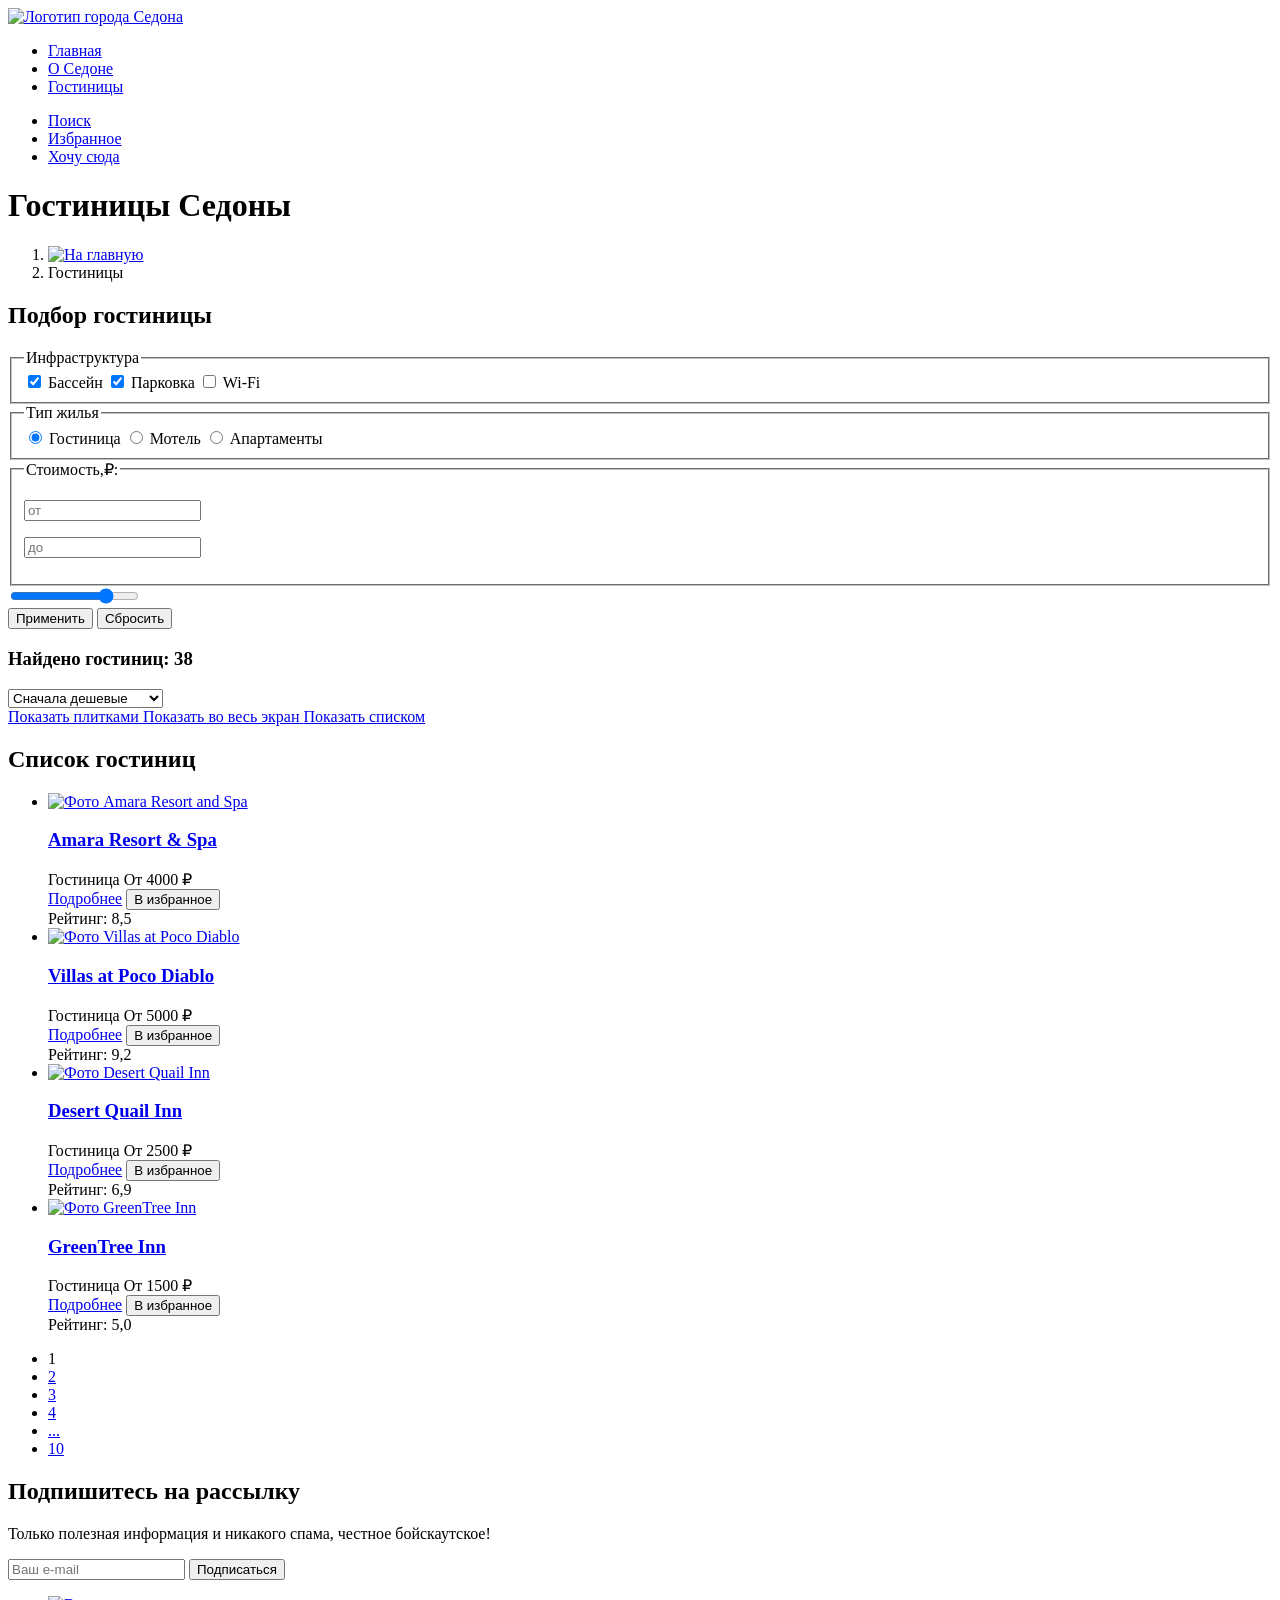
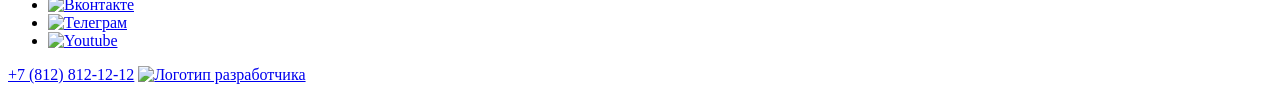
==== catalog.html @ 0f6bb001 "Add files via upload" ====
<!DOCTYPE html>
<html lang="ru">
  <head>
    <meta charset="utf-8">
    <title>HTML Academy: Седона</title>
    <link rel="stylesheet" href="style.css">
  </head>
  <body>
    <header class="page-header">
        <a href="/" class="logo-link">
            <img src="#" alt="Логотип города Седона">
        </a>

        <nav class="navigation">
            <ul class = "navigation-list">
                <li class = "navigation-item">
                    <a class = "navigation-link" href="index.html">Главная</a>
                </li>
                <li class = "navigation-item">
                    <a class = "navigation-link" href="#">О Седоне</a>
                </li>
                <li class = "navigation-item">
                    <a class = "navigation-link" href="#">Гостиницы</a>
                </li>
            </ul>

            <ul class = "navigation-user">
                <li class = "navigation-item">
                    <a class = "navigation-link" href="#">
                        <span class = "visually-hidden">Поиск</span>
                    </a>
                </li>
                <li class = "navigation-item">
                    <a class = "navigation-link" href="#">
                        <span class = "visually-hidden">Избранное</span>
                    </a>
                </li>
                <li class = "navigation-item">
                    <a class = "navigation-link" href="catalog.html">Хочу сюда</a>
                </li>
            </ul>
        </nav>
    </header>

    <main>
        <div class = "hero-text">
            <h1 class = "hero-title">Гостиницы Седоны</h1>
            <nav class = "breadcrumb">
                <ol>
                    <li>
                        <a href = "index.html">
                        <img src = "#" alt = "На главную">
                        </a>
                    </li>
                    <li><span aria-current="page">Гостиницы</span></li>
                </ol>
            </nav>
        </div>

        <form class = "hotel-filter" aria-label="Фильтр гостиниц">
            <h2 class = "hidden-headin">Подбор гостиницы</h2>

            <fieldset class = "infra">
                <legend class = "infra-title">Инфраструктура</legend>
                <label><input type="checkbox" name="infra" value="pool" checked> Бассейн</label>
                <label><input type="checkbox" name="infra" value="parking" checked> Парковка</label>
                <label><input type="checkbox" name="infra" value="wifi"> Wi-Fi</label>
            </fieldset>

            <fieldset class = "type-house">
                <legend class = "type-house-title">Тип жилья</legend>
                <input type="radio" id="type-house-1" name="housing" value="type-house-1" checked>
                <label for="type-house-1">Гостиница</label>

                <input type="radio" id="type-house-2" name="housing" value="type-house-2">
                <label for="type-house-2">Мотель</label>

                <input type="radio" id="type-house-3" name="housing" value="type-house-3">
                <label for="type-house-3">Апартаменты</label>
            </fieldset>

            <fieldset class = "price-form">
                <legend class = "price-form-title">Стоимость,₽:</legend>
                    <p class = "price-form-min">
                        <label for = "price-min"></label>
                        <input class = "number" id = "price-min" name = "price-min" placeholder = "от">
                    </p>
                    <p class = "price-form-max">
                        <label for = "price-max"></label>
                        <input class = "number" id = "price-max" name = "price-max" placeholder = "до">
                    </p>
            </fieldset>
        </form>

        <input type="range" min="0" max="9000" step="1" value="7000">

        <div class = "price-range-button">
            <button type="button" name = "apply-button">Применить</button>
            <button type="button" name = "reset-button">Сбросить</button>
        </div>

        <h3 class = "result">Найдено гостиниц: 38</h3>

        <select class ="sorting">
            <option value="cheap">Сначала дешевые</option>
            <option value="popular">Сначала популярные</option>
            <option value="expensive">Сначала дорогие</option>
        </select>
        

        <div class = "view-catalog-button">
            <a href = "#" class = "view-button-1">
                <span class = "visually-hidden">Показать плитками</span>
            </a>
            <a href = "#" class = "view-button-2">
                <span class = "visually-hidden">Показать во весь экран</span>
            </a>
            <a href = "#" class = "view-button-3">
                <span class = "visually-hidden">Показать списком</span>
            </a>
        </div>

        <section class = "product-cards">
            <h2 class = "hidden-heading">Список гостиниц</h2>

            <ul class = "product-list">
                <li class = "product-card">
                    <a href="#" class="product-link">
                        <img src="#" alt="Фото Amara Resort and Spa">
                        <h3>Amara Resort & Spa</h3>
                    </a>

                    <div class="product-categories">
                        <span class="product-type">Гостиница</span>
                        <span class="product-price">От 4000 ₽</span>
                    </div>

                    <div class="product-actions">
                        <a href="#" class="button-details">Подробнее</a>
                        <button type="button" class="button-fav" name="fav-button">В избранное</button>
                    </div>

                    <div class="product-rating">
                        <div class="rating-stars stars-4" role="img" aria-label="Рейтинг: 4 звезды"></div>
                        <div class="rating-value">Рейтинг: 8,5</div>
                    </div>
                </li>

                <li class = "product-card">
                    <a href="#" class="product-link">
                        <img src="#" alt="Фото Villas at Poco Diablo">
                        <h3 class="product-title">Villas at Poco Diablo</h3>
                    </a>  

                    <div class="product-categories">
                        <span class="product-type">Гостиница</span>
                        <span class="product-price">От 5000 ₽</span>
                    </div>

                    <div class="product-actions">
                        <a href="#" class="button-details">Подробнее</a>
                        <button type="button" class="button-fav" name="fav-button">В избранное</button>
                    </div>

                    <div class="product-rating">
                        <div class="rating-stars stars-4" role="img" aria-label="Рейтинг: 4 звезды"></div>
                        <div class="rating-value">Рейтинг: 9,2</div>
                    </div>
                </li>

                <li class = "product-card">
                    <a href="#" class="product-link">
                        <img src="#" alt="Фото Desert Quail Inn">
                        <h3 class="product-title">Desert Quail Inn</h3>
                    </a>

                    <div class="product-categories">
                        <span class="product-type">Гостиница</span>
                        <span class="product-price">От 2500 ₽</span>
                    </div>

                    <div class="product-actions">
                        <a href="#" class="button-details">Подробнее</a>
                        <button type="button" class="button-fav" name="fav-button">В избранное</button>
                    </div>

                    <div class="product-rating">
                        <div class="rating-stars stars-3" role="img" aria-label="Рейтинг: 3 звезды"></div>
                        <div class="rating-value">Рейтинг: 6,9</div>
                    </div>
                </li>

                <li class = "product-card">
                    <a href="#" class="product-link">
                        <img src="#" alt="Фото GreenTree Inn">
                        <h3 class="product-title">GreenTree Inn</h3>
                    </a>

                    <div class="product-categories">
                        <span class="product-type">Гостиница</span>
                        <span class="product-price">От 1500 ₽</span>
                    </div>

                    <div class="product-actions">
                        <a href="#" class="button-details">Подробнее</a>
                        <button type="button" class="button-fav" name="fav-button">В избранное</button>
                    </div>

                    <div class="product-rating">
                        <div class="rating-stars stars-2" role="img" aria-label="Рейтинг: 2 звезды"></div>
                        <div class="rating-value">Рейтинг: 5,0</div>
                    </div>
                </li>
            </ul>
        </section>    

        <div class = "pagination">
            <ul class="pagination-list">
                <li class="pagination-item">
                    <a class="pagination-link pagination-current">1</a>
                </li>
                <li class="pagination-item">
                    <a class="pagination-link" href="#">2</a>
                </li>
                <li class="pagination-item">
                    <a class="pagination-link" href="#">3</a>
                </li>
                <li class="pagination-item">
                    <a class="pagination-link" href="#">4</a>
                </li>
                <li class="pagination-item">
                    <a class="pagination-link" href="#">...</a>
                </li>
                <li class="pagination-item">
                    <a class="pagination-link" href="#">10</a>
                </li>
            </ul>   
        </div>
    </main>

    <footer>
         <section class = "subscribe">
            <h2>Подпишитесь на рассылку</h2>
                <p>Только полезная информация и никакого спама, честное бойскаутское!</p>

            <form class="subscribe-form" action="https://echo.htmlacademy.ru/" method="post">
                <input type="email" name="email" placeholder="Ваш e-mail" required>
                <button type="submit">Подписаться</button>
            </form>
        </section>
        
        <ul class = "social-media">
            <li class = "Вконтакте">
                <a href = "https://vk.com/htmlacademy">
                <img src = "#" alt = "Вконтакте">
                </a>
            </li>
            <li class = "Телеграм">
                <a href = "https://t.me/htmlacademy">
                <img src = "#" alt = "Телеграм">
                </a>
            </li>
            <li class = "Youtube">
                <a href = "https://www.youtube.com/user/htmlacademyru">
                <img src = "#" alt = "Youtube">
                </a>
            </li>
        </ul>

        <a class="contacts-phone" href = "tel:+78128121212">+7 (812) 812-12-12</a>
        
        <a href = "https://htmlacademy.ru">
            <img src = "#" alt = "Логотип разработчика">
        </a>
    </footer>
  </body>
</html>
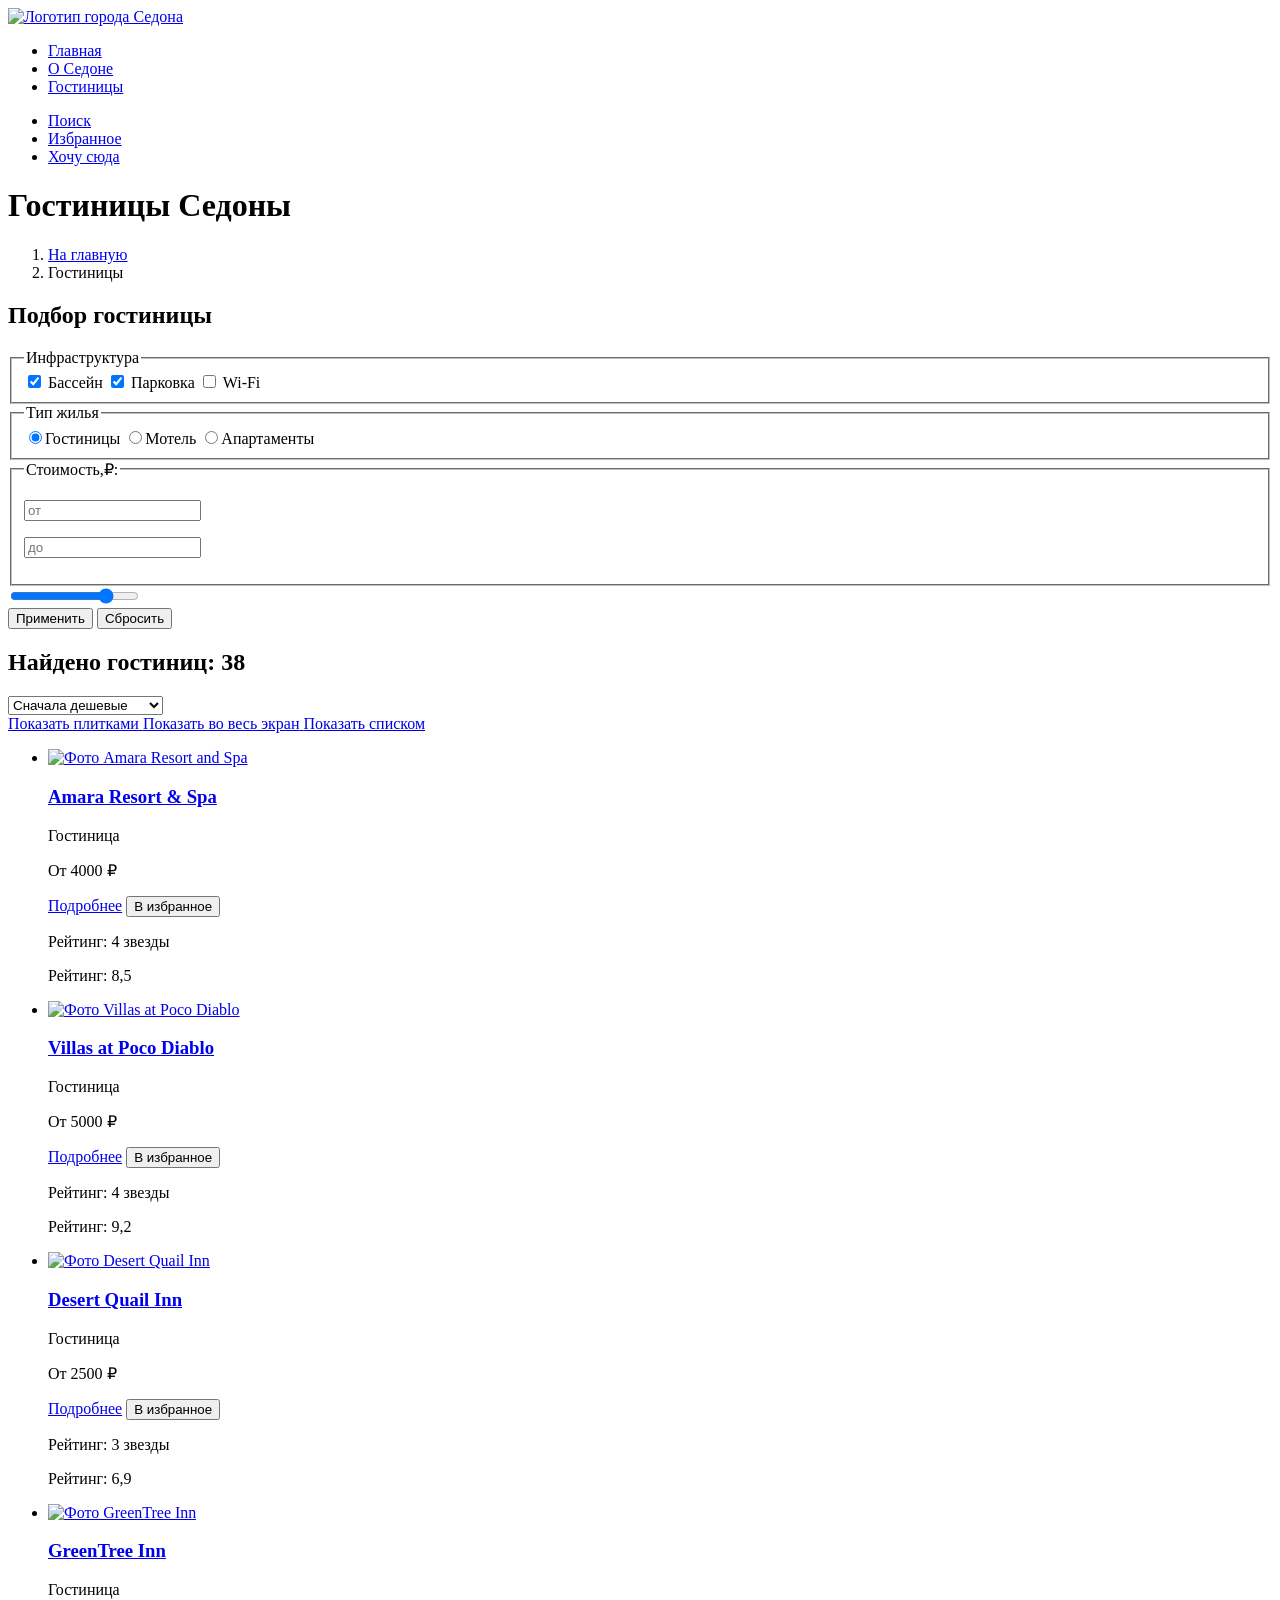
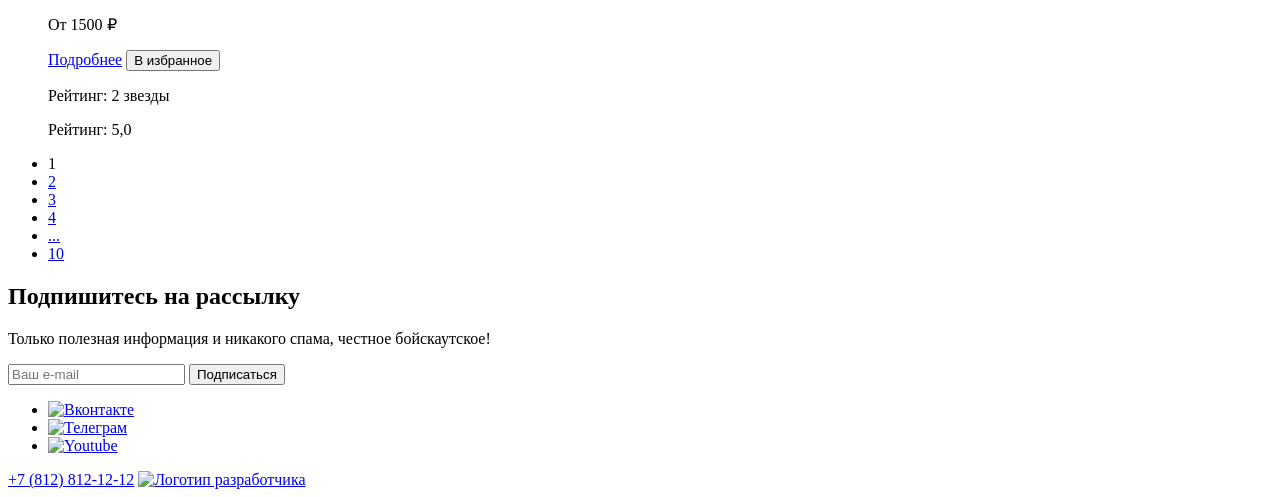
==== commit dc57a049: "Вносит правки в разметку для авто проверки" ====
--- a/catalog.html
+++ b/catalog.html
@@ -1,277 +1,251 @@
-<!DOCTYPE html>
-<html lang="ru">
-  <head>
-    <meta charset="utf-8">
-    <title>HTML Academy: Седона</title>
-    <link rel="stylesheet" href="style.css">
-  </head>
-  <body>
-    <header class="page-header">
-        <a href="/" class="logo-link">
-            <img src="#" alt="Логотип города Седона">
-        </a>
-
-        <nav class="navigation">
-            <ul class = "navigation-list">
-                <li class = "navigation-item">
-                    <a class = "navigation-link" href="index.html">Главная</a>
-                </li>
-                <li class = "navigation-item">
-                    <a class = "navigation-link" href="#">О Седоне</a>
-                </li>
-                <li class = "navigation-item">
-                    <a class = "navigation-link" href="#">Гостиницы</a>
-                </li>
-            </ul>
-
-            <ul class = "navigation-user">
-                <li class = "navigation-item">
-                    <a class = "navigation-link" href="#">
-                        <span class = "visually-hidden">Поиск</span>
-                    </a>
-                </li>
-                <li class = "navigation-item">
-                    <a class = "navigation-link" href="#">
-                        <span class = "visually-hidden">Избранное</span>
-                    </a>
-                </li>
-                <li class = "navigation-item">
-                    <a class = "navigation-link" href="catalog.html">Хочу сюда</a>
-                </li>
-            </ul>
-        </nav>
-    </header>
-
-    <main>
-        <div class = "hero-text">
-            <h1 class = "hero-title">Гостиницы Седоны</h1>
-            <nav class = "breadcrumb">
-                <ol>
-                    <li>
-                        <a href = "index.html">
-                        <img src = "#" alt = "На главную">
-                        </a>
-                    </li>
-                    <li><span aria-current="page">Гостиницы</span></li>
-                </ol>
-            </nav>
-        </div>
-
-        <form class = "hotel-filter" aria-label="Фильтр гостиниц">
-            <h2 class = "hidden-headin">Подбор гостиницы</h2>
-
-            <fieldset class = "infra">
-                <legend class = "infra-title">Инфраструктура</legend>
-                <label><input type="checkbox" name="infra" value="pool" checked> Бассейн</label>
-                <label><input type="checkbox" name="infra" value="parking" checked> Парковка</label>
-                <label><input type="checkbox" name="infra" value="wifi"> Wi-Fi</label>
-            </fieldset>
-
-            <fieldset class = "type-house">
-                <legend class = "type-house-title">Тип жилья</legend>
-                <input type="radio" id="type-house-1" name="housing" value="type-house-1" checked>
-                <label for="type-house-1">Гостиница</label>
-
-                <input type="radio" id="type-house-2" name="housing" value="type-house-2">
-                <label for="type-house-2">Мотель</label>
-
-                <input type="radio" id="type-house-3" name="housing" value="type-house-3">
-                <label for="type-house-3">Апартаменты</label>
-            </fieldset>
-
-            <fieldset class = "price-form">
-                <legend class = "price-form-title">Стоимость,₽:</legend>
-                    <p class = "price-form-min">
-                        <label for = "price-min"></label>
-                        <input class = "number" id = "price-min" name = "price-min" placeholder = "от">
-                    </p>
-                    <p class = "price-form-max">
-                        <label for = "price-max"></label>
-                        <input class = "number" id = "price-max" name = "price-max" placeholder = "до">
-                    </p>
-            </fieldset>
-        </form>
-
-        <input type="range" min="0" max="9000" step="1" value="7000">
-
-        <div class = "price-range-button">
-            <button type="button" name = "apply-button">Применить</button>
-            <button type="button" name = "reset-button">Сбросить</button>
-        </div>
-
-        <h3 class = "result">Найдено гостиниц: 38</h3>
-
-        <select class ="sorting">
-            <option value="cheap">Сначала дешевые</option>
-            <option value="popular">Сначала популярные</option>
-            <option value="expensive">Сначала дорогие</option>
-        </select>
-        
-
-        <div class = "view-catalog-button">
-            <a href = "#" class = "view-button-1">
-                <span class = "visually-hidden">Показать плитками</span>
-            </a>
-            <a href = "#" class = "view-button-2">
-                <span class = "visually-hidden">Показать во весь экран</span>
-            </a>
-            <a href = "#" class = "view-button-3">
-                <span class = "visually-hidden">Показать списком</span>
-            </a>
-        </div>
-
-        <section class = "product-cards">
-            <h2 class = "hidden-heading">Список гостиниц</h2>
-
-            <ul class = "product-list">
-                <li class = "product-card">
-                    <a href="#" class="product-link">
-                        <img src="#" alt="Фото Amara Resort and Spa">
-                        <h3>Amara Resort & Spa</h3>
-                    </a>
-
-                    <div class="product-categories">
-                        <span class="product-type">Гостиница</span>
-                        <span class="product-price">От 4000 ₽</span>
-                    </div>
-
-                    <div class="product-actions">
-                        <a href="#" class="button-details">Подробнее</a>
-                        <button type="button" class="button-fav" name="fav-button">В избранное</button>
-                    </div>
-
-                    <div class="product-rating">
-                        <div class="rating-stars stars-4" role="img" aria-label="Рейтинг: 4 звезды"></div>
-                        <div class="rating-value">Рейтинг: 8,5</div>
-                    </div>
-                </li>
-
-                <li class = "product-card">
-                    <a href="#" class="product-link">
-                        <img src="#" alt="Фото Villas at Poco Diablo">
-                        <h3 class="product-title">Villas at Poco Diablo</h3>
-                    </a>  
-
-                    <div class="product-categories">
-                        <span class="product-type">Гостиница</span>
-                        <span class="product-price">От 5000 ₽</span>
-                    </div>
-
-                    <div class="product-actions">
-                        <a href="#" class="button-details">Подробнее</a>
-                        <button type="button" class="button-fav" name="fav-button">В избранное</button>
-                    </div>
-
-                    <div class="product-rating">
-                        <div class="rating-stars stars-4" role="img" aria-label="Рейтинг: 4 звезды"></div>
-                        <div class="rating-value">Рейтинг: 9,2</div>
-                    </div>
-                </li>
-
-                <li class = "product-card">
-                    <a href="#" class="product-link">
-                        <img src="#" alt="Фото Desert Quail Inn">
-                        <h3 class="product-title">Desert Quail Inn</h3>
-                    </a>
-
-                    <div class="product-categories">
-                        <span class="product-type">Гостиница</span>
-                        <span class="product-price">От 2500 ₽</span>
-                    </div>
-
-                    <div class="product-actions">
-                        <a href="#" class="button-details">Подробнее</a>
-                        <button type="button" class="button-fav" name="fav-button">В избранное</button>
-                    </div>
-
-                    <div class="product-rating">
-                        <div class="rating-stars stars-3" role="img" aria-label="Рейтинг: 3 звезды"></div>
-                        <div class="rating-value">Рейтинг: 6,9</div>
-                    </div>
-                </li>
-
-                <li class = "product-card">
-                    <a href="#" class="product-link">
-                        <img src="#" alt="Фото GreenTree Inn">
-                        <h3 class="product-title">GreenTree Inn</h3>
-                    </a>
-
-                    <div class="product-categories">
-                        <span class="product-type">Гостиница</span>
-                        <span class="product-price">От 1500 ₽</span>
-                    </div>
-
-                    <div class="product-actions">
-                        <a href="#" class="button-details">Подробнее</a>
-                        <button type="button" class="button-fav" name="fav-button">В избранное</button>
-                    </div>
-
-                    <div class="product-rating">
-                        <div class="rating-stars stars-2" role="img" aria-label="Рейтинг: 2 звезды"></div>
-                        <div class="rating-value">Рейтинг: 5,0</div>
-                    </div>
-                </li>
-            </ul>
-        </section>    
-
-        <div class = "pagination">
-            <ul class="pagination-list">
-                <li class="pagination-item">
-                    <a class="pagination-link pagination-current">1</a>
-                </li>
-                <li class="pagination-item">
-                    <a class="pagination-link" href="#">2</a>
-                </li>
-                <li class="pagination-item">
-                    <a class="pagination-link" href="#">3</a>
-                </li>
-                <li class="pagination-item">
-                    <a class="pagination-link" href="#">4</a>
-                </li>
-                <li class="pagination-item">
-                    <a class="pagination-link" href="#">...</a>
-                </li>
-                <li class="pagination-item">
-                    <a class="pagination-link" href="#">10</a>
-                </li>
-            </ul>   
-        </div>
-    </main>
-
-    <footer>
-         <section class = "subscribe">
-            <h2>Подпишитесь на рассылку</h2>
-                <p>Только полезная информация и никакого спама, честное бойскаутское!</p>
-
-            <form class="subscribe-form" action="https://echo.htmlacademy.ru/" method="post">
-                <input type="email" name="email" placeholder="Ваш e-mail" required>
-                <button type="submit">Подписаться</button>
-            </form>
-        </section>
-        
-        <ul class = "social-media">
-            <li class = "Вконтакте">
-                <a href = "https://vk.com/htmlacademy">
-                <img src = "#" alt = "Вконтакте">
-                </a>
-            </li>
-            <li class = "Телеграм">
-                <a href = "https://t.me/htmlacademy">
-                <img src = "#" alt = "Телеграм">
-                </a>
-            </li>
-            <li class = "Youtube">
-                <a href = "https://www.youtube.com/user/htmlacademyru">
-                <img src = "#" alt = "Youtube">
-                </a>
-            </li>
-        </ul>
-
-        <a class="contacts-phone" href = "tel:+78128121212">+7 (812) 812-12-12</a>
-        
-        <a href = "https://htmlacademy.ru">
-            <img src = "#" alt = "Логотип разработчика">
-        </a>
-    </footer>
-  </body>
-</html>
+<!DOCTYPE html>
+<html lang="ru">
+  <head>
+    <meta charset="utf-8">
+    <title>HTML Academy: Седона</title>
+    <link rel="stylesheet" href="style.css">
+  </head>
+  <body>
+    <header class="page-header" data-test="header">
+        <a href="index.html" class="logo-link">
+            <img src="#" alt="Логотип города Седона">
+        </a>
+
+        <nav class="navigation">
+            <ul class="navigation-list">
+                <li class="navigation-item">
+                    <a class="navigation-link" href="index.html">Главная</a>
+                </li>
+                <li class="navigation-item">
+                    <a class="navigation-link" href="#">О Седоне</a>
+                </li>
+                <li class="navigation-item">
+                    <a class="navigation-link" href="#">Гостиницы</a>
+                </li>
+            </ul>
+
+            <ul class="navigation-user">
+                <li class="navigation-user-item">
+                    <a class="navigation-link" href="#">
+                        <span class="visually-hidden">Поиск</span>
+                    </a>
+                </li>
+                <li class="navigation-user-item">
+                    <a class="navigation-link" href="#">
+                        <span class="visually-hidden">Избранное</span>
+                    </a>
+                </li>
+                <li class="navigation-user-item">
+                    <a class="navigation-link" href="catalog.html">Хочу сюда</a>
+                </li>
+            </ul>
+        </nav>
+    </header>
+
+    <main data-test="main">
+      <div class="hero-text" data-test="hero">
+        <h1 class="hero-title">Гостиницы Седоны</h1>
+        <nav class="breadcrumb">
+            <ol>
+                <li>
+                  <a href="index.html">
+                    <span class="visually-hidden">На главную</span>
+                  </a>
+                </li>
+                <li>
+                  <a aria-current="page">Гостиницы</a>
+                </li>
+            </ol>
+        </nav>
+
+        <form class="hotel-filter" data-test="filter">
+            <h2 class="visually-hidden">Подбор гостиницы</h2>
+
+            <fieldset class="infra">
+              <legend class="infra-title">Инфраструктура</legend>
+              <label><input type="checkbox" name="infra" value="pool" checked> Бассейн</label>
+              <label><input type="checkbox" name="infra" value="parking" checked> Парковка</label>
+              <label><input type="checkbox" name="infra" value="wifi"> Wi-Fi</label>
+            </fieldset>
+
+            <fieldset class="type-house">
+              <legend class="type-house-title">Тип жилья</legend>
+              <label><input type="radio" id="type-house-1" name="housing" value="type-house-1" checked>Гостиницы</label>
+              <label><input type="radio" id="type-house-2" name="housing" value="type-house-2">Мотель</label>
+              <label><input type="radio" id="type-house-3" name="housing" value="type-house-3">Апартаменты</label>
+            </fieldset>
+
+            <fieldset class="price-form">
+                <legend class="price-form-title">Стоимость,₽:</legend>
+                    <p class="price-form-min">
+                        <label><input class="number" id="price-min" name="price-min" placeholder="от"></label>
+                    </p>
+                    <p class="price-form-max">
+                        <label><input class="number" id="price-max" name="price-max" placeholder="до"></label>
+                    </p>
+            </fieldset>
+
+            <input type="range" min="0" max="9000" step="1" value="7000">
+
+        <div class="price-range-button">
+            <button type="submit" >Применить</button>
+            <button type="button" >Сбросить</button>
+        </div>
+      </form>
+      </div>
+
+      <h2 class="result">Найдено гостиниц: 38</h2>
+      <select class ="sorting">
+          <option value="cheap">Сначала дешевые</option>
+          <option value="popular">Сначала популярные</option>
+          <option value="expensive">Сначала дорогие</option>
+      </select>
+
+
+      <div class="view-catalog-button">
+        <a href="catalog.html?view=tile" class="view-button view-button-tile view-button-current">
+            <span class="visually-hidden">Показать плитками</span>
+        </a>
+        <a href="catalog.html?view=card" class="view-button view-button-card">
+            <span class="visually-hidden">Показать во весь экран</span>
+        </a>
+        <a href="catalog.html?view=list" class="view-button view-button-list">
+            <span class="visually-hidden">Показать списком</span>
+        </a>
+      </div>
+
+      <ul class="product-list" data-test="catalog">
+        <li class="product-card">
+          <a href="#" class="product-link" tabindex="-1">
+            <img src="#" alt="Фото Amara Resort and Spa">
+          </a>
+          <a href="#" class="product-link">
+            <h3>Amara Resort & Spa</h3>
+          </a>
+
+          <p class="product-type">Гостиница</p>
+          <p class="product-price">От 4000 ₽</p>
+
+          <a href="#" class="button-details">Подробнее</a>
+          <button type="button" class="button-fav">В избранное</button>
+
+          <p class="rating-stars stars-4">
+            <span class="visually-hidden">Рейтинг: 4 звезды</span>
+          </p>
+          <p class="rating-value">Рейтинг: 8,5</p>
+        </li>
+
+        <li class="product-card">
+          <a href="#" class="product-link" tabindex="-1">
+            <img src="#" alt="Фото Villas at Poco Diablo"></a>
+          <a href="#" class="product-link">
+            <h3 class="product-title">Villas at Poco Diablo</h3></a>
+
+          <p class="product-type">Гостиница</p>
+          <p class="product-price">От 5000 ₽</p>
+
+          <a href="#" class="button-details">Подробнее</a>
+          <button type="button" class="button-fav">В избранное</button>
+
+          <p class="rating-stars stars-4">
+            <span class="visually-hidden">Рейтинг: 4 звезды</span>
+          </p>
+          <p class="rating-value">Рейтинг: 9,2</p>
+        </li>
+
+        <li class="product-card">
+          <a href="#" class="product-link" tabindex="-1">
+            <img src="#" alt="Фото Desert Quail Inn"></a>
+          <a href="#" class="product-link">
+            <h3 class="product-title">Desert Quail Inn</h3></a>
+
+          <p class="product-type">Гостиница</p>
+          <p class="product-price">От 2500 ₽</p>
+
+          <a href="#" class="button-details">Подробнее</a>
+          <button type="button" class="button-fav">В избранное</button>
+
+          <p class="rating-stars stars-3">
+            <span class="visually-hidden">Рейтинг: 3 звезды</span>
+          </p>
+          <p class="rating-value">Рейтинг: 6,9</p>
+        </li>
+
+        <li class="product-card">
+          <a href="#" class="product-link" tabindex="-1">
+            <img src="#" alt="Фото GreenTree Inn"></a>
+          <a href="#" class="product-link">
+            <h3 class="product-title">GreenTree Inn</h3></a>
+
+          <p class="product-type">Гостиница</p>
+          <p class="product-price">От 1500 ₽</p>
+
+          <a href="#" class="button-details">Подробнее</a>
+          <button type="button" class="button-fav">В избранное</button>
+
+          <p class="rating-stars stars-2">
+            <span class="visually-hidden">Рейтинг: 2 звезды</span>
+          </p>
+          <p class="rating-value">Рейтинг: 5,0</p>
+        </li>
+      </ul>
+
+      <ul class="pagination">
+        <li class="pagination-item">
+          <a class="pagination-link pagination-current">1</a>
+        </li>
+        <li class="pagination-item">
+          <a class="pagination-link" href="#">2</a>
+        </li>
+        <li class="pagination-item">
+          <a class="pagination-link" href="#">3</a>
+        </li>
+        <li class="pagination-item">
+          <a class="pagination-link" href="#">4</a>
+        </li>
+        <li class="pagination-item">
+          <a class="pagination-link" href="#">...</a>
+        </li>
+        <li class="pagination-item">
+          <a class="pagination-link" href="#">10</a>
+        </li>
+      </ul>
+
+      <section class="subscribe" data-test="subscribe">
+        <h2>Подпишитесь на рассылку</h2>
+          <p>Только полезная информация и никакого спама, честное бойскаутское!</p>
+
+        <form class="subscribe-form" action="https://echo.htmlacademy.ru/" method="post">
+          <input type="email" name="email" placeholder="Ваш e-mail" required>
+          <button type="submit">Подписаться</button>
+        </form>
+      </section>
+    </main>
+
+    <footer data-test="footer">
+        <ul class= "social-media">
+            <li class= "Вконтакте">
+                <a href= "https://vk.com/htmlacademy">
+                <img src= "#" alt= "Вконтакте">
+                </a>
+            </li>
+            <li class="Телеграм">
+                <a href="https://t.me/htmlacademy">
+                <img src="#" alt="Телеграм">
+                </a>
+            </li>
+            <li class="Youtube">
+                <a href="https://www.youtube.com/user/htmlacademyru">
+                <img src="#" alt="Youtube">
+                </a>
+            </li>
+        </ul>
+
+        <a class="contacts-phone" href="tel:+78128121212">+7 (812) 812-12-12</a>
+
+        <a href="https://htmlacademy.ru/intensive/htmlcss">
+            <img src="#" alt="Логотип разработчика">
+        </a>
+    </footer>
+  </body>
+</html>
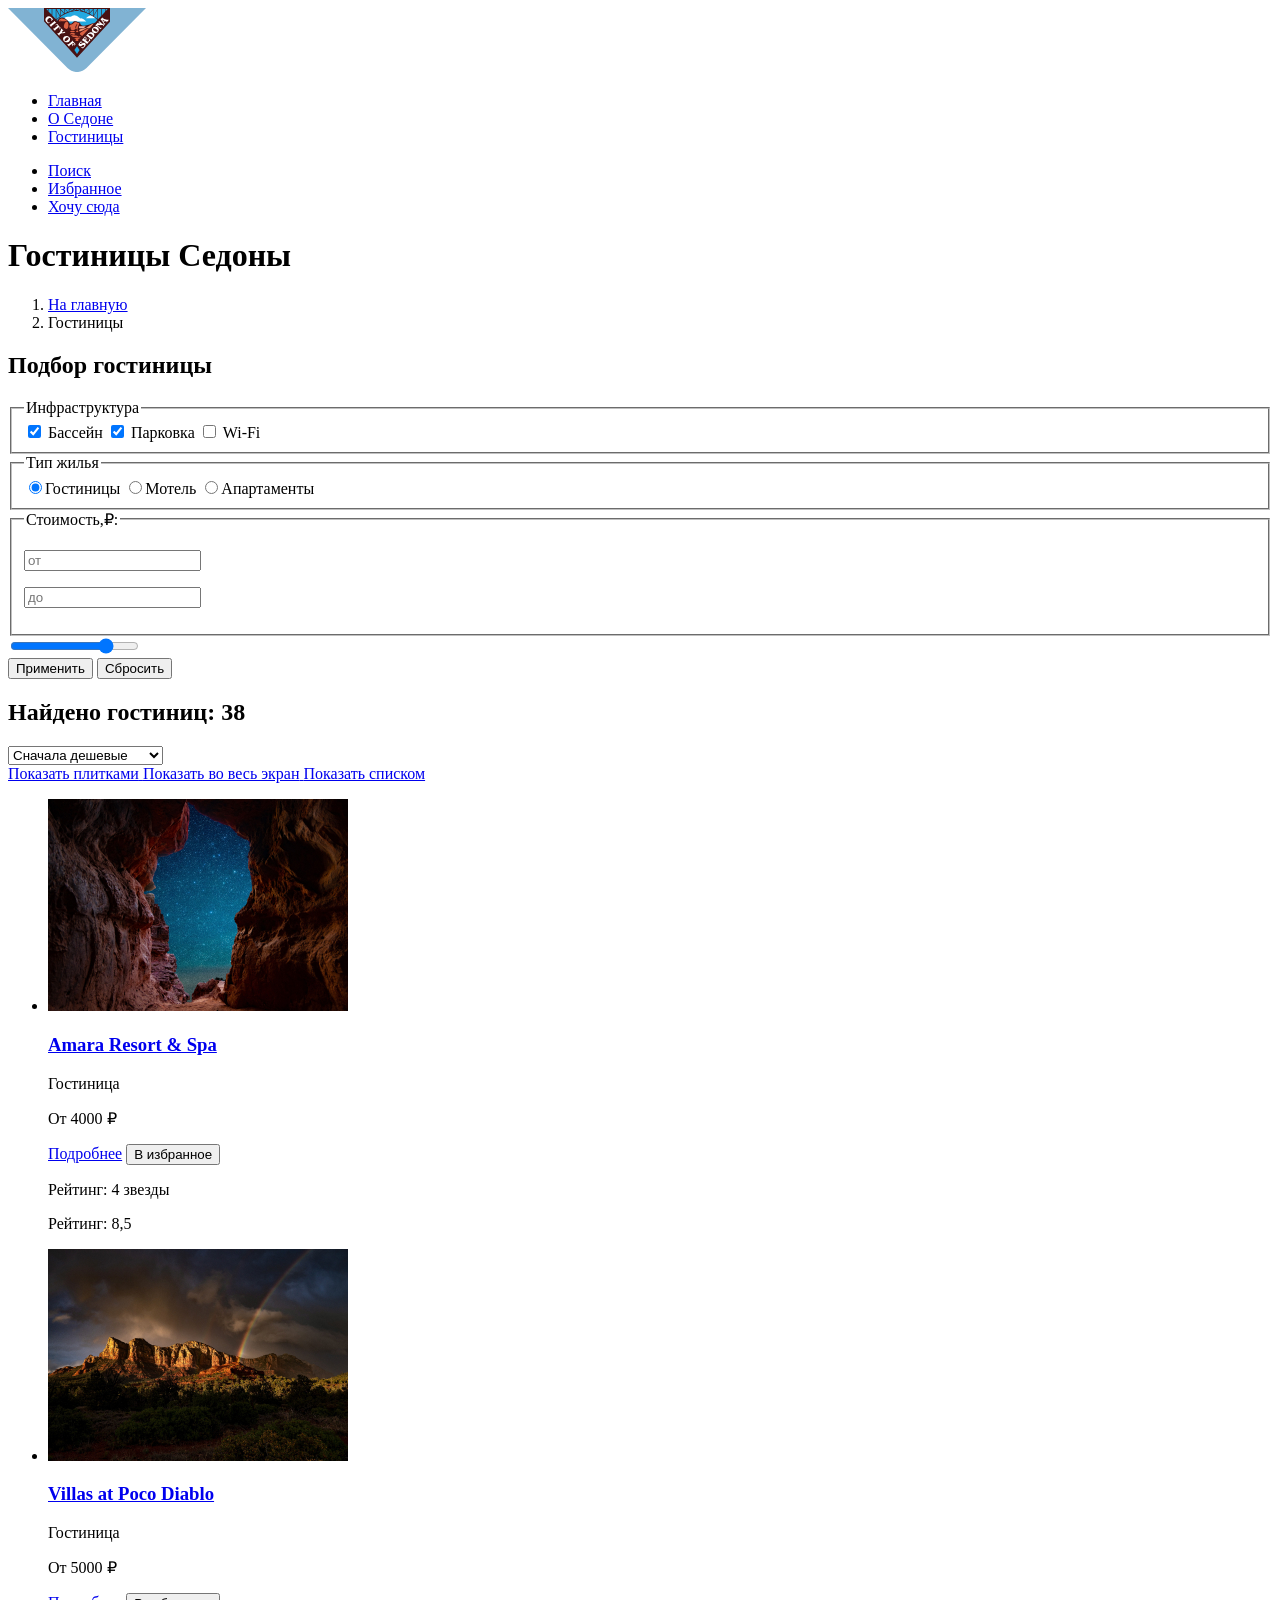
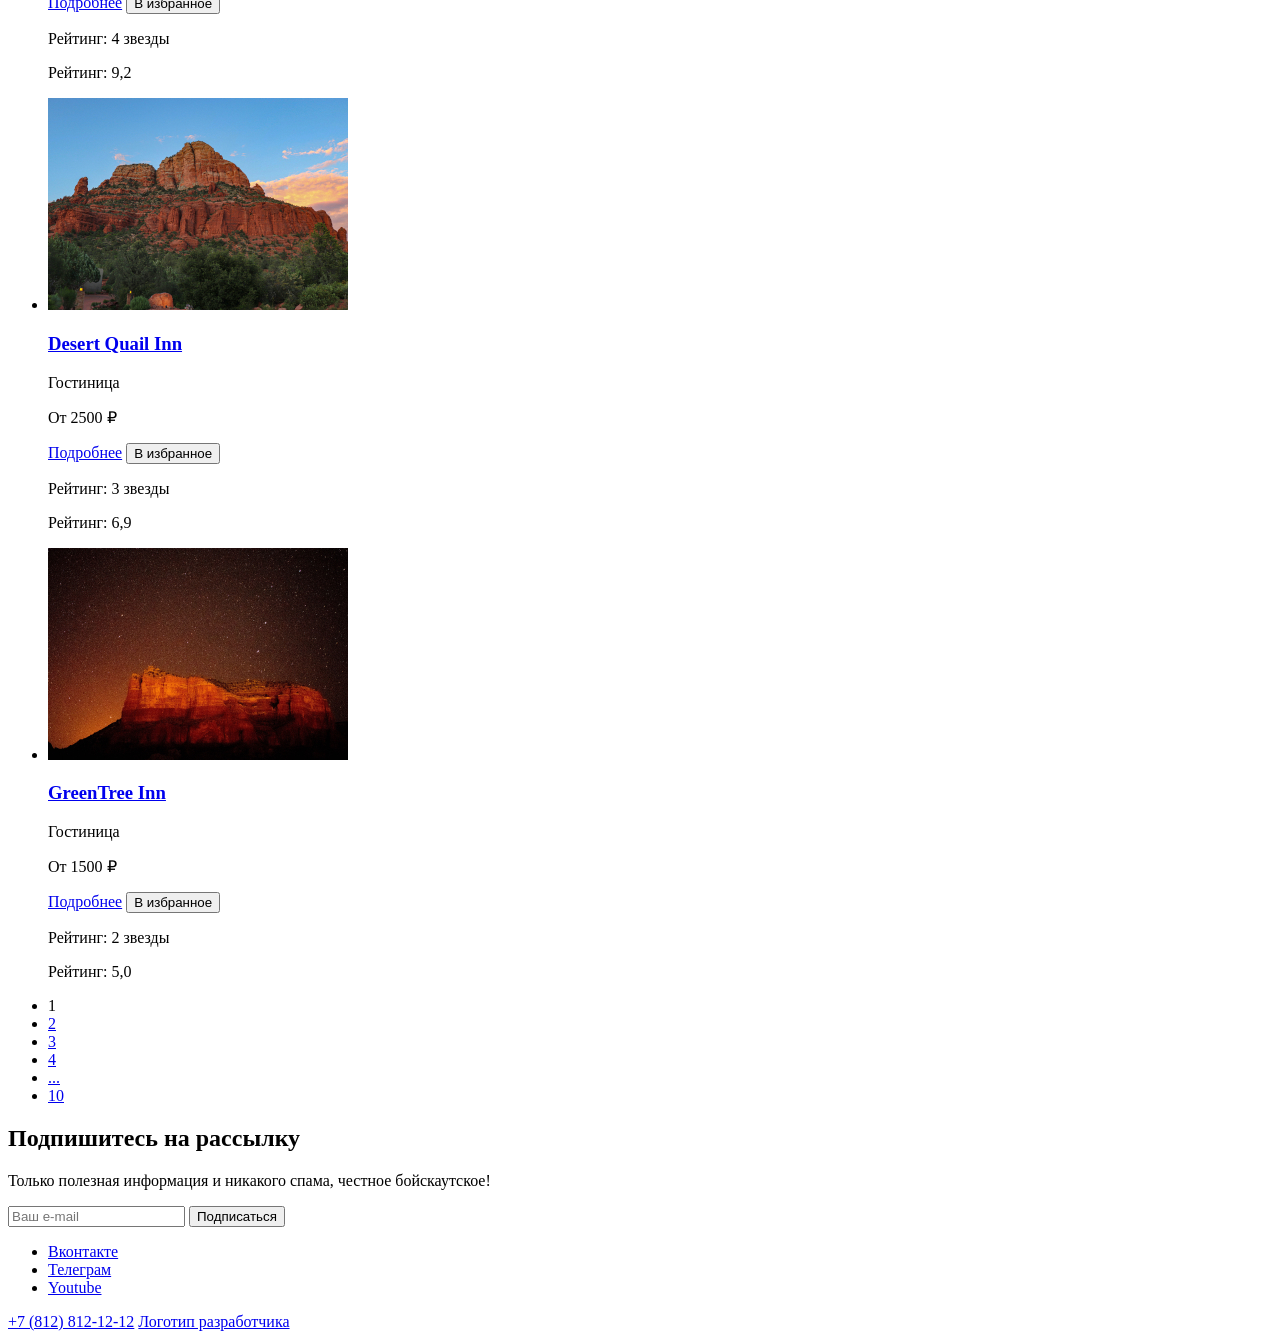
==== commit 0ab800f4: "Добавляет графику в разметку для всех страниц" ====
--- a/catalog.html
+++ b/catalog.html
@@ -8,7 +8,7 @@
   <body>
     <header class="page-header" data-test="header">
         <a href="index.html" class="logo-link">
-            <img src="#" alt="Логотип города Седона">
+            <img src="images/svg/logo-main.svg" width="138" height="64" alt="Логотип города Седона">
         </a>
 
         <nav class="navigation">
@@ -26,12 +26,12 @@
 
             <ul class="navigation-user">
                 <li class="navigation-user-item">
-                    <a class="navigation-link" href="#">
+                    <a class="navigation-link" href="https://echo.htmlacademy.ru">
                         <span class="visually-hidden">Поиск</span>
                     </a>
                 </li>
                 <li class="navigation-user-item">
-                    <a class="navigation-link" href="#">
+                    <a class="navigation-link" href="https://echo.htmlacademy.ru">
                         <span class="visually-hidden">Избранное</span>
                     </a>
                 </li>
@@ -117,7 +117,7 @@
       <ul class="product-list" data-test="catalog">
         <li class="product-card">
           <a href="#" class="product-link" tabindex="-1">
-            <img src="#" alt="Фото Amara Resort and Spa">
+            <img src="images/catalog/hotel-1.jpg" width="300" height="212" alt="Фото Amara Resort and Spa">
           </a>
           <a href="#" class="product-link">
             <h3>Amara Resort & Spa</h3>
@@ -137,7 +137,7 @@
 
         <li class="product-card">
           <a href="#" class="product-link" tabindex="-1">
-            <img src="#" alt="Фото Villas at Poco Diablo"></a>
+            <img src="images/catalog/hotel-2.jpg" width="300" height="212" alt="Фото Villas at Poco Diablo"></a>
           <a href="#" class="product-link">
             <h3 class="product-title">Villas at Poco Diablo</h3></a>
 
@@ -155,7 +155,7 @@
 
         <li class="product-card">
           <a href="#" class="product-link" tabindex="-1">
-            <img src="#" alt="Фото Desert Quail Inn"></a>
+            <img src="images/catalog/hotel-3.jpg" width="300" height="212" alt="Фото Desert Quail Inn"></a>
           <a href="#" class="product-link">
             <h3 class="product-title">Desert Quail Inn</h3></a>
 
@@ -173,7 +173,7 @@
 
         <li class="product-card">
           <a href="#" class="product-link" tabindex="-1">
-            <img src="#" alt="Фото GreenTree Inn"></a>
+            <img src="images/catalog/hotel-4.jpg" width="300" height="212" alt="Фото GreenTree Inn"></a>
           <a href="#" class="product-link">
             <h3 class="product-title">GreenTree Inn</h3></a>
 
@@ -225,26 +225,26 @@
     <footer data-test="footer">
         <ul class= "social-media">
             <li class= "Вконтакте">
-                <a href= "https://vk.com/htmlacademy">
-                <img src= "#" alt= "Вконтакте">
-                </a>
+              <a href="https://vk.com/htmlacademy">
+                <span class="visually-hidden">Вконтакте</span>
+              </a>
             </li>
             <li class="Телеграм">
-                <a href="https://t.me/htmlacademy">
-                <img src="#" alt="Телеграм">
-                </a>
+              <a href="https://t.me/htmlacademy">
+                <span class="visually-hidden">Телеграм</span>
+              </a>
             </li>
             <li class="Youtube">
-                <a href="https://www.youtube.com/user/htmlacademyru">
-                <img src="#" alt="Youtube">
-                </a>
+              <a href="https://www.youtube.com/user/htmlacademyru">
+                <span class="visually-hidden">Youtube</span>
+              </a>
             </li>
         </ul>
 
         <a class="contacts-phone" href="tel:+78128121212">+7 (812) 812-12-12</a>
 
         <a href="https://htmlacademy.ru/intensive/htmlcss">
-            <img src="#" alt="Логотип разработчика">
+          <span class="visually-hidden">Логотип разработчика</span>
         </a>
     </footer>
   </body>
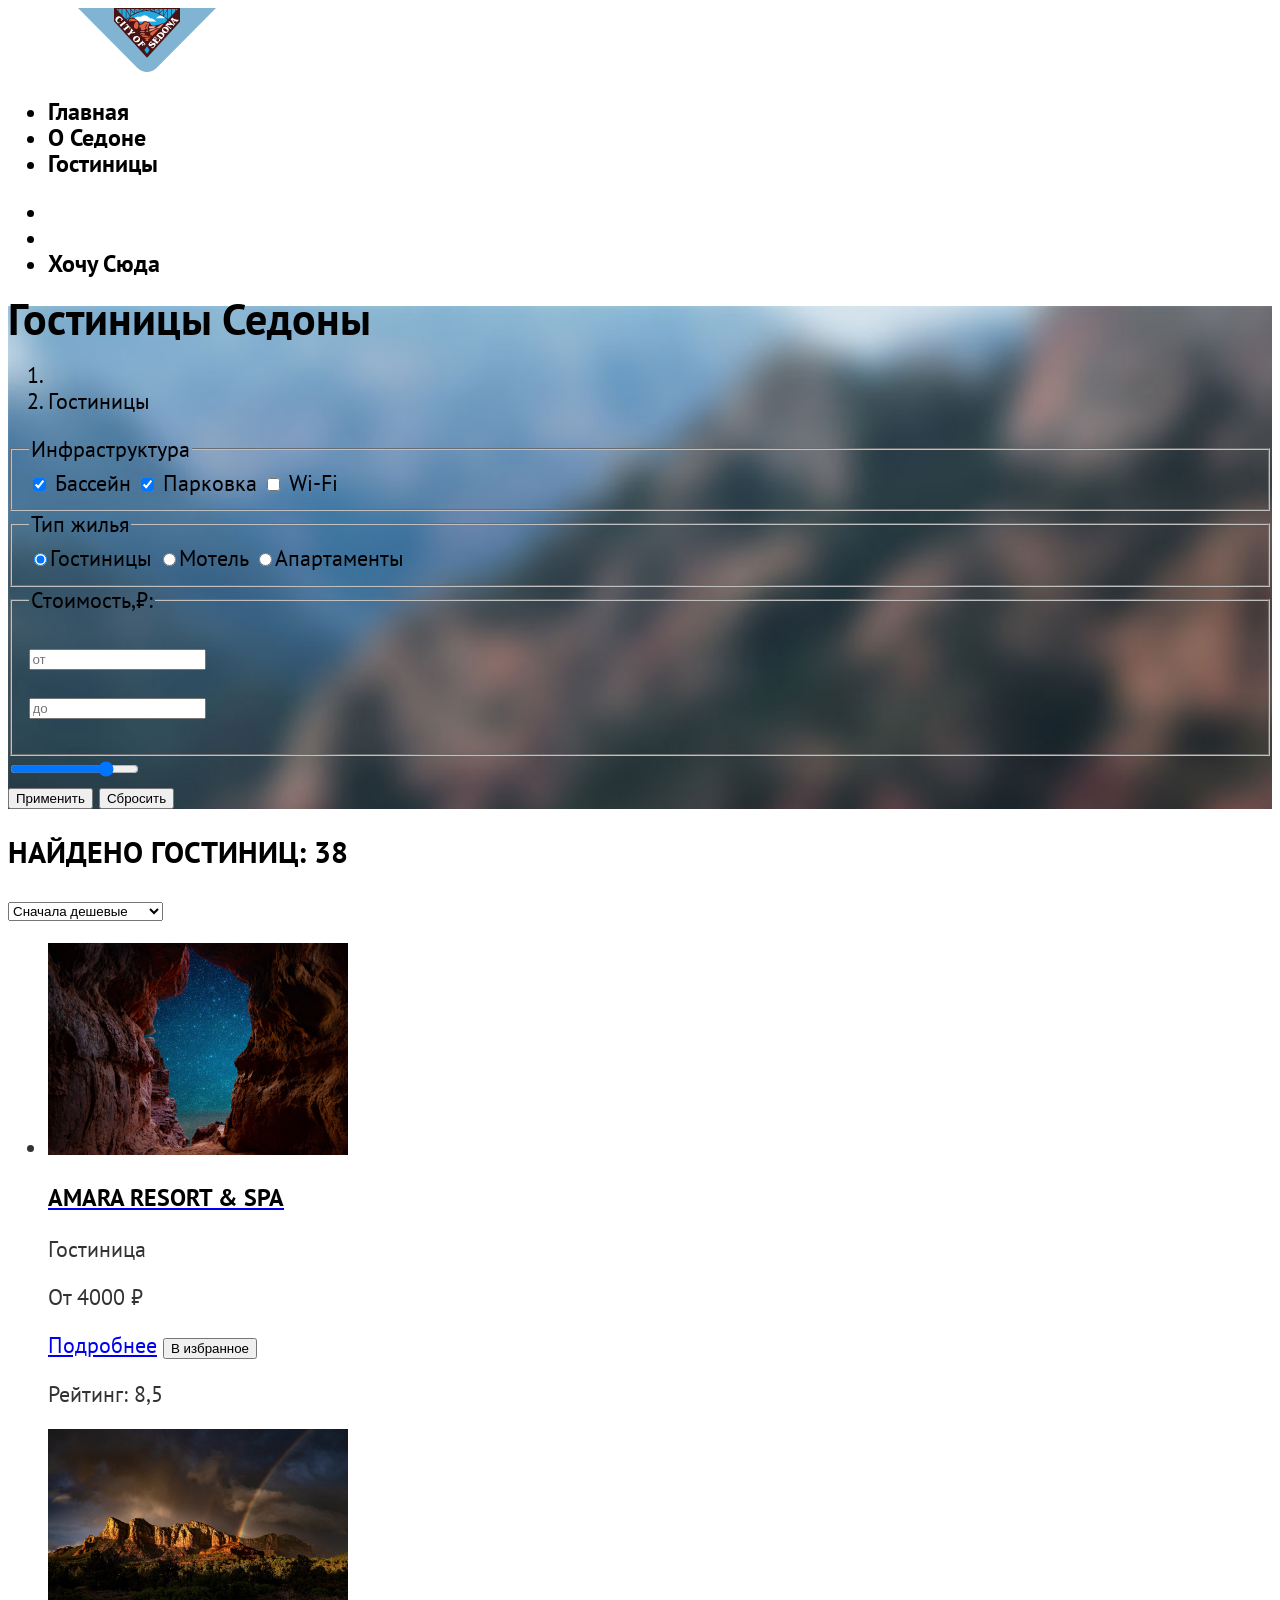
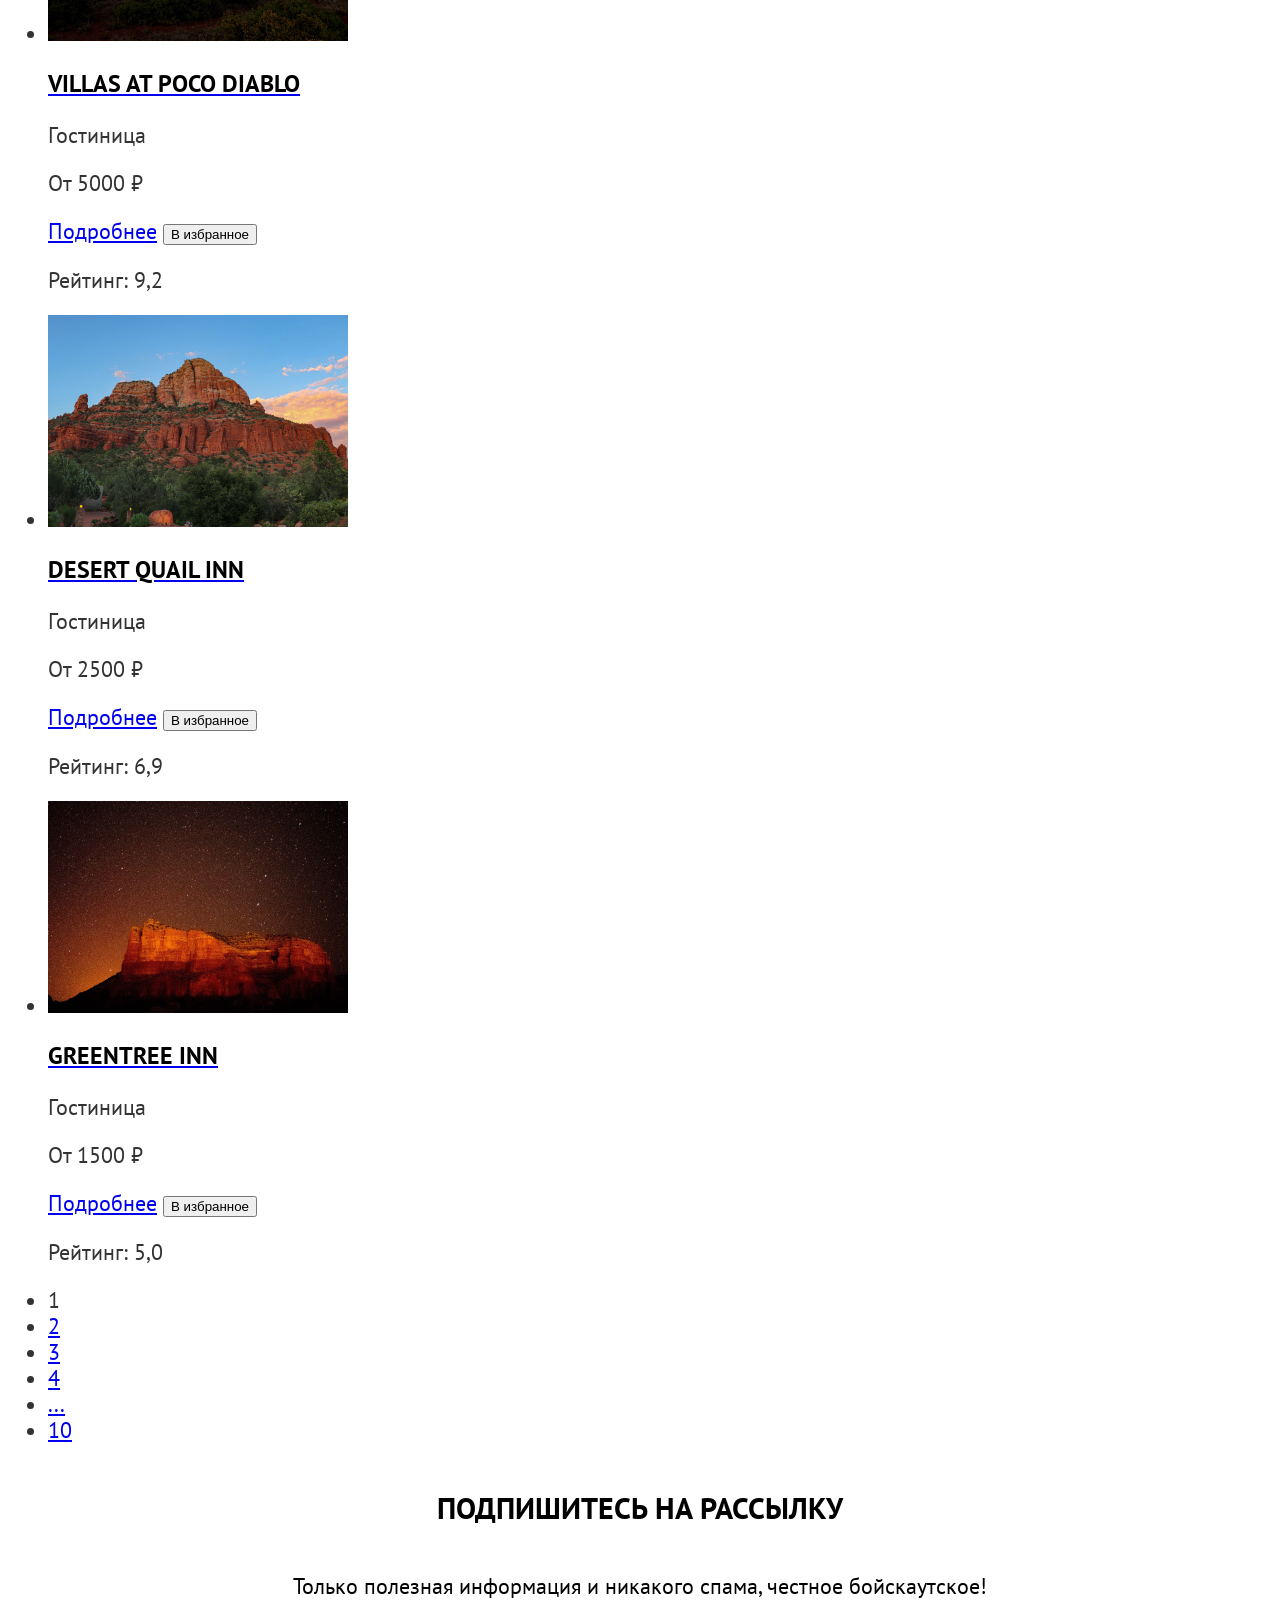
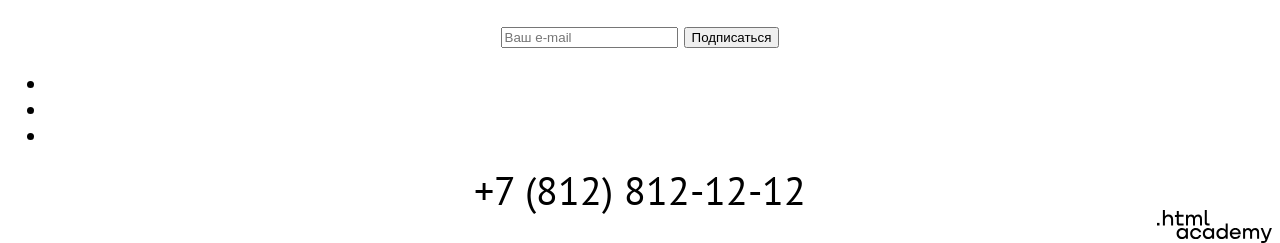
==== commit 32f7f13a: "Добавляет базовую стилизацию страниц" ====
--- a/catalog.html
+++ b/catalog.html
@@ -3,114 +3,114 @@
   <head>
     <meta charset="utf-8">
     <title>HTML Academy: Седона</title>
-    <link rel="stylesheet" href="style.css">
+    <link rel="stylesheet" href="styles/styles.css">
   </head>
   <body>
     <header class="page-header" data-test="header">
-        <a href="index.html" class="logo-link">
-            <img src="images/svg/logo-main.svg" width="138" height="64" alt="Логотип города Седона">
-        </a>
-
-        <nav class="navigation">
-            <ul class="navigation-list">
-                <li class="navigation-item">
-                    <a class="navigation-link" href="index.html">Главная</a>
-                </li>
-                <li class="navigation-item">
-                    <a class="navigation-link" href="#">О Седоне</a>
-                </li>
-                <li class="navigation-item">
-                    <a class="navigation-link" href="#">Гостиницы</a>
-                </li>
-            </ul>
-
-            <ul class="navigation-user">
-                <li class="navigation-user-item">
-                    <a class="navigation-link" href="https://echo.htmlacademy.ru">
-                        <span class="visually-hidden">Поиск</span>
-                    </a>
-                </li>
-                <li class="navigation-user-item">
-                    <a class="navigation-link" href="https://echo.htmlacademy.ru">
-                        <span class="visually-hidden">Избранное</span>
-                    </a>
-                </li>
-                <li class="navigation-user-item">
-                    <a class="navigation-link" href="catalog.html">Хочу сюда</a>
-                </li>
-            </ul>
-        </nav>
+      <a href="index.html" class="logo-link">
+        <img src="images/svg/logo-main.svg" width="138" height="64" alt="Логотип города Седона">
+      </a>
+
+      <nav class="navigation">
+        <ul class="navigation-list">
+          <li class="navigation-item">
+            <a class="navigation-link" href="index.html">Главная</a>
+          </li>
+          <li class="navigation-item">
+            <a class="navigation-link" href="#">О Седоне</a>
+          </li>
+          <li class="navigation-item">
+            <a class="navigation-link" href="#">Гостиницы</a>
+          </li>
+        </ul>
+
+        <ul class="navigation-user">
+          <li class="navigation-user-item">
+            <a class="navigation-link" href="https://echo.htmlacademy.ru">
+              <span class="visually-hidden">Поиск</span>
+            </a>
+          </li>
+          <li class="navigation-user-item">
+            <a class="navigation-link" href="https://echo.htmlacademy.ru">
+              <span class="visually-hidden">Избранное</span>
+            </a>
+          </li>
+          <li class="navigation-user-item">
+            <a class="navigation-link" href="catalog.html">Хочу сюда</a>
+          </li>
+        </ul>
+      </nav>
     </header>
 
     <main data-test="main">
-      <div class="hero-text" data-test="hero">
+      <div class="hero-text-catalog" data-test="hero">
         <h1 class="hero-title">Гостиницы Седоны</h1>
         <nav class="breadcrumb">
-            <ol>
-                <li>
-                  <a href="index.html">
-                    <span class="visually-hidden">На главную</span>
-                  </a>
-                </li>
-                <li>
-                  <a aria-current="page">Гостиницы</a>
-                </li>
-            </ol>
+          <ol>
+            <li>
+              <a href="index.html">
+                <span class="visually-hidden">На главную</span>
+              </a>
+            </li>
+            <li>
+              <a aria-current="page">Гостиницы</a>
+            </li>
+          </ol>
         </nav>
 
         <form class="hotel-filter" data-test="filter">
-            <h2 class="visually-hidden">Подбор гостиницы</h2>
-
-            <fieldset class="infra">
-              <legend class="infra-title">Инфраструктура</legend>
-              <label><input type="checkbox" name="infra" value="pool" checked> Бассейн</label>
-              <label><input type="checkbox" name="infra" value="parking" checked> Парковка</label>
-              <label><input type="checkbox" name="infra" value="wifi"> Wi-Fi</label>
-            </fieldset>
-
-            <fieldset class="type-house">
-              <legend class="type-house-title">Тип жилья</legend>
-              <label><input type="radio" id="type-house-1" name="housing" value="type-house-1" checked>Гостиницы</label>
-              <label><input type="radio" id="type-house-2" name="housing" value="type-house-2">Мотель</label>
-              <label><input type="radio" id="type-house-3" name="housing" value="type-house-3">Апартаменты</label>
-            </fieldset>
-
-            <fieldset class="price-form">
-                <legend class="price-form-title">Стоимость,₽:</legend>
-                    <p class="price-form-min">
-                        <label><input class="number" id="price-min" name="price-min" placeholder="от"></label>
-                    </p>
-                    <p class="price-form-max">
-                        <label><input class="number" id="price-max" name="price-max" placeholder="до"></label>
-                    </p>
-            </fieldset>
-
-            <input type="range" min="0" max="9000" step="1" value="7000">
-
-        <div class="price-range-button">
+          <h2 class="visually-hidden">Подбор гостиницы</h2>
+
+          <fieldset class="infra">
+            <legend class="infra-title">Инфраструктура</legend>
+            <label><input type="checkbox" name="infra" value="pool" checked> Бассейн</label>
+            <label><input type="checkbox" name="infra" value="parking" checked> Парковка</label>
+            <label><input type="checkbox" name="infra" value="wifi"> Wi-Fi</label>
+          </fieldset>
+
+          <fieldset class="type-house">
+            <legend class="type-house-title">Тип жилья</legend>
+            <label><input type="radio" id="type-house-1" name="housing" value="type-house-1" checked>Гостиницы</label>
+            <label><input type="radio" id="type-house-2" name="housing" value="type-house-2">Мотель</label>
+            <label><input type="radio" id="type-house-3" name="housing" value="type-house-3">Апартаменты</label>
+          </fieldset>
+
+          <fieldset class="price-form">
+            <legend class="price-form-title">Стоимость,₽:</legend>
+              <p class="price-form-min">
+                <label><input class="number" id="price-min" name="price-min" placeholder="от"></label>
+              </p>
+              <p class="price-form-max">
+                <label><input class="number" id="price-max" name="price-max" placeholder="до"></label>
+              </p>
+          </fieldset>
+
+          <input type="range" min="0" max="9000" step="1" value="7000">
+
+          <div class="price-range-button">
             <button type="submit" >Применить</button>
             <button type="button" >Сбросить</button>
-        </div>
-      </form>
+          </div>
+        </form>
       </div>
 
       <h2 class="result">Найдено гостиниц: 38</h2>
       <select class ="sorting">
-          <option value="cheap">Сначала дешевые</option>
-          <option value="popular">Сначала популярные</option>
-          <option value="expensive">Сначала дорогие</option>
+        <option value="cheap">Сначала дешевые</option>
+        <option value="popular">Сначала популярные</option>
+        <option value="expensive">Сначала дорогие</option>
       </select>
 
 
       <div class="view-catalog-button">
         <a href="catalog.html?view=tile" class="view-button view-button-tile view-button-current">
-            <span class="visually-hidden">Показать плитками</span>
+          <span class="visually-hidden">Показать плитками</span>
         </a>
         <a href="catalog.html?view=card" class="view-button view-button-card">
-            <span class="visually-hidden">Показать во весь экран</span>
+          <span class="visually-hidden">Показать во весь экран</span>
         </a>
         <a href="catalog.html?view=list" class="view-button view-button-list">
-            <span class="visually-hidden">Показать списком</span>
+          <span class="visually-hidden">Показать списком</span>
         </a>
       </div>
 
@@ -211,7 +211,7 @@
         </li>
       </ul>
 
-      <section class="subscribe" data-test="subscribe">
+      <section class="subscribe-catalog" data-test="subscribe">
         <h2>Подпишитесь на рассылку</h2>
           <p>Только полезная информация и никакого спама, честное бойскаутское!</p>
 
@@ -222,30 +222,34 @@
       </section>
     </main>
 
-    <footer data-test="footer">
-        <ul class= "social-media">
-            <li class= "Вконтакте">
-              <a href="https://vk.com/htmlacademy">
-                <span class="visually-hidden">Вконтакте</span>
-              </a>
-            </li>
-            <li class="Телеграм">
-              <a href="https://t.me/htmlacademy">
-                <span class="visually-hidden">Телеграм</span>
-              </a>
-            </li>
-            <li class="Youtube">
-              <a href="https://www.youtube.com/user/htmlacademyru">
-                <span class="visually-hidden">Youtube</span>
-              </a>
-            </li>
-        </ul>
-
-        <a class="contacts-phone" href="tel:+78128121212">+7 (812) 812-12-12</a>
-
+    <footer class="page-footer" data-test="footer">
+      <ul class= "social-media">
+        <li class= "Вконтакте">
+          <a href="https://vk.com/htmlacademy">
+            <span class="visually-hidden">Вконтакте</span>
+          </a>
+        </li>
+        <li class="Телеграм">
+          <a href="https://t.me/htmlacademy">
+            <span class="visually-hidden">Телеграм</span>
+          </a>
+        </li>
+        <li class="Youtube">
+          <a href="https://www.youtube.com/user/htmlacademyru">
+            <span class="visually-hidden">Youtube</span>
+          </a>
+        </li>
+      </ul>
+
+      <div class="contacts">
+        <a class="phone" href="tel:+78128121212">+7 (812) 812-12-12</a>
+      </div>
+
+      <div class="logo-dev">
         <a href="https://htmlacademy.ru/intensive/htmlcss">
           <span class="visually-hidden">Логотип разработчика</span>
         </a>
+      </div>
     </footer>
   </body>
 </html>
--- a/styles/styles.css
+++ b/styles/styles.css
@@ -0,0 +1,257 @@
+@font-face {
+  font-family: "PT Sans";
+  font-style: normal;
+  font-weight: 400;
+  src: url("../fonts/ptsans-400.woff2") format("woff2");
+  font-display: swap;
+}
+
+@font-face {
+  font-family: "PT Sans";
+  font-style: normal;
+  font-weight: 700;
+  src: url("../fonts/ptsans-700.woff2") format("woff2");
+  font-display: swap;
+}
+
+@font-face {
+  font-family: "PT Sans";
+  font-style: italic;
+  font-weight: 400;
+  src: url("../fonts/ptsans-400.woff2") format("woff2");
+  font-display: swap;
+}
+
+@font-face {
+  font-family: "PT Sans";
+  font-style: italic;
+  font-weight: 700;
+  src: url("../fonts/ptsans-700.woff2") format("woff2");
+  font-display: swap;
+}
+
+body {
+  font-family: "PT Sans", sans-serif;
+  font-size: 22px;
+  line-height: 26px;
+  color: #333333;
+  background-color:#ffffff;
+}
+
+.page-header {
+  color:#000000;
+  background:#ffffff;
+}
+
+.logo-link {
+  background-position: left;
+  margin-left: 70px;
+  margin-right: 28px;
+}
+
+.navigation-link {
+  font-family: "PT Sans", sans-serif;
+  font-size: 24px;
+  line-height: 24px;
+  font-weight: 700;
+  text-align: center;
+  color:#000000;
+  background-color: #ffffff;
+  text-decoration: none;
+  text-transform: capitalize;
+}
+
+.welcome {
+  display: block;
+  margin-left: auto;
+  margin-right: auto;
+}
+
+.hero {
+  background-color:cadetblue;
+  background-image: url("../images/svg/decoration.svg"), url("../images/decoration-jpg/background-main.jpg");
+  background-size: 1200px auto, 1200px auto;
+  background-repeat: no-repeat;
+  background-position: bottom center, center;
+  min-height: 485px;
+  width: 100%;
+}
+
+h2 {
+  font-weight: 700;
+  font-size: 30px;
+  line-height: 36px;
+  text-align: center;
+  text-transform: uppercase;
+  color:#000000;
+}
+
+p {
+  font-weight: 400;
+  font-size: 22px;
+  line-height: 26px;
+}
+
+.description-list {
+  padding: 0;
+  margin: 0;
+  list-style: none;
+  text-align: center;
+}
+
+.description-item-1 {
+ background-color: #83B3D3;
+}
+
+.description-item-2 {
+  background-color: rgba(131, 179, 211, 0.12);
+}
+
+.description-item-3 {
+  background-color: rgba(131, 179, 211, 0.2);
+}
+
+.description-item img {
+  display: block;
+  width: 100%;
+  height: auto;
+  margin: 0 auto;
+}
+
+h3 {
+  font-family: PT Sans;
+  font-weight: 700;
+  font-size: 24px;
+  line-height: 28px;
+  text-transform: uppercase;
+  color:#000000;
+}
+
+span {
+  color:#333333;
+  font-weight: 400;
+  font-size: 18px;
+  line-height: 21px;
+  text-align: center;
+}
+
+.services-list {
+  padding: 0;
+  margin: 0;
+  list-style: none;
+  text-align: center;
+}
+
+.services-item {
+  background-color: rgba(131, 179, 211, 0.2);
+}
+
+.plans {
+  text-align: center;
+}
+
+.result {
+  font-weight: 700;
+  font-size: 30px;
+  line-height: 36px;
+  text-align: left;
+  text-transform: uppercase;
+}
+
+.description-text {
+  font-style: regular;
+  font-size: 22px;
+  line-height: 26px;
+  text-align: center;
+}
+
+.services {
+  text-align: center;
+}
+
+.services-item {
+  text-align: center;
+}
+
+.subscribe {
+  display: flex;
+  flex-direction: column;
+  justify-content: center;
+  text-align: center;
+  color:#ffffff;
+  background-color:darkgrey;
+  background-image: url("../images/decoration-jpg/subscribe.jpg");
+  background-size: 1200px auto;
+  background-repeat: no-repeat;
+  background-position: center;
+  width: 100%;
+  min-height: 414.86px;
+}
+
+.subscribe-text {
+  text-align: center;
+  vertical-align: middle;
+}
+
+.text-white {
+  color:#ffffff;
+}
+
+.contacts {
+  font-weight: 400;
+  font-size: 40px;
+  line-height: 40px;
+  text-align: center;
+  text-transform: uppercase;
+  color:#000000;
+  background-color: #ffffff;
+  text-decoration: none;
+}
+
+.page-footer {
+  color:#000000;
+  background:#ffffff;
+}
+
+.page-footer a {
+  color:#000000;
+  text-decoration: none;
+}
+
+.logo-dev {
+  float: right;
+  background-image: url("../images/svg/html-academy.svg");
+  background-position: center;
+  background-repeat: no-repeat;
+  width: 115px;
+  height: 33px;
+}
+
+.hero-text-catalog {
+  color:#000000;
+  background-color:darkgrey;
+  background-image: url("../images/decoration-jpg/catalog-background.jpg");
+  background-size: cover;
+  background-repeat: no-repeat;
+  width: 100%;
+  min-height: 412px;
+}
+
+.subscribe-catalog {
+  display: flex;
+  flex-direction: column;
+  justify-content: center;
+  text-align: center;
+  color:#000000;
+}
+
+.visually-hidden {
+  position: absolute;
+  width: 1px;
+  height: 1px;
+  margin: -1px;
+  padding: 0;
+  border: 0;
+  clip: rect(0, 0, 0, 0);
+  overflow: hidden;
+}
